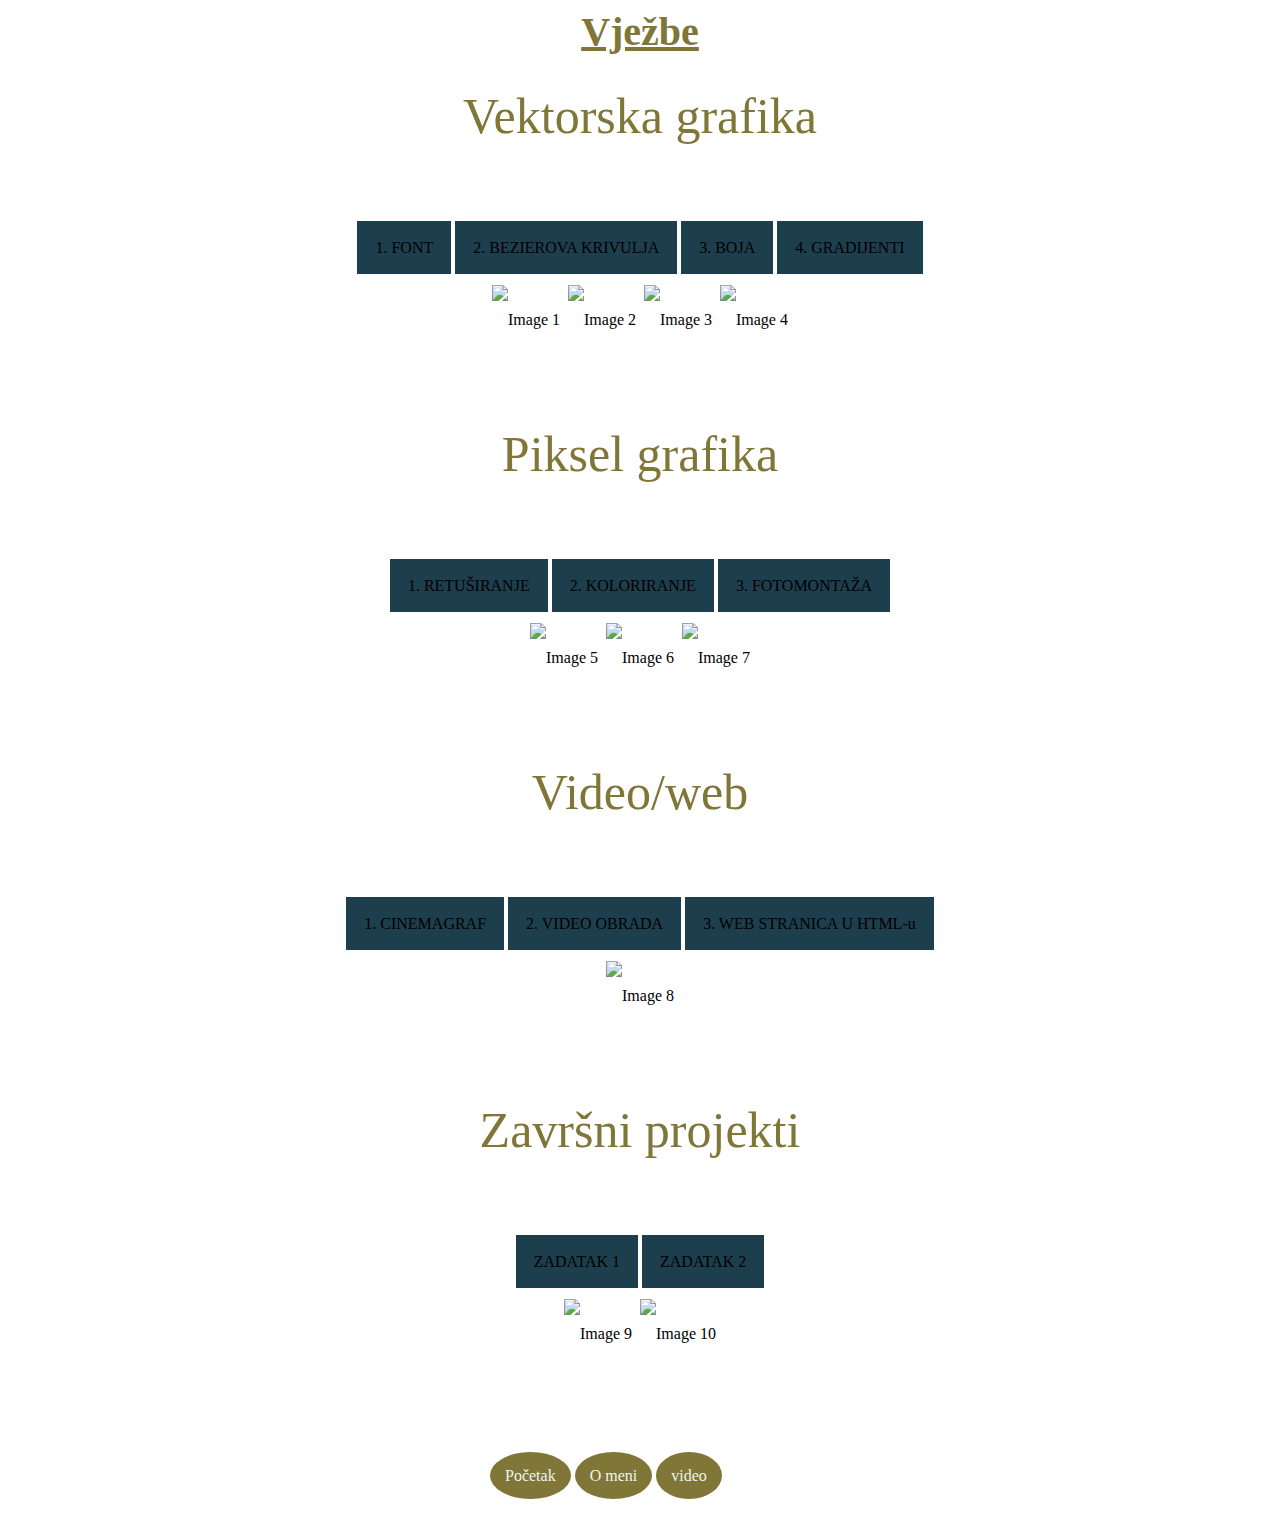
==== vjezbe.html @ 266a5741 "Add files via upload" ====
<!doctype html>
<html>
<head>
<meta charset="utf-8">
<title>Home Page</title>
		<link rel="stylesheet" href="stil.css"/>
<meta charset="utf-8">
<title>vjezbe</title>
	</head>
<body class="pozadina1">
<h3><u>Vježbe</u></h3>
	<p class="link1"; align="justify";> Vektorska grafika </p>
<div class="link2">
	<ul class="ul1">
		<p style="text-align:justify"> 
	    <li class="li1";>1. FONT</li>
		<li class="li1";>2. BEZIEROVA KRIVULJA</li>
		<li class="li1";>3. BOJA</li>
		<li class="li1";>4. GRADIJENTI</li></br>
				<div id="image-container1";>
        <input type="checkbox" id="img1-checkbox">
        <label for="img1-checkbox">
            <img src="zadatci/LorenaCvijaFont.jpg" alt="Image 1">
        </label>
        <input type="checkbox" id="img2-checkbox">
        <label for="img2-checkbox">
            <img src="zadatci/LorenaCvijaVjezba2.jpg" alt="Image 2">
        </label>
        <input type="checkbox" id="img3-checkbox">
        <label for="img3-checkbox">
            <img src="zadatci/LorenaCvijaVjezba3.jpg" alt="Image 3">
        </label>
		<input type="checkbox" id="img4-checkbox">
        <label for="img4-checkbox">
            <img src="zadatci/Bulbasaur.png" alt="Image 4">
		</label>
    </div>
    <div id="clicked-images">
        <ul>
            <li id="img1-label">Image 1</li>
            <li id="img2-label">Image 2</li>
            <li id="img3-label">Image 3</li>
		    <li id="img4-label">Image 4</li>
        </ul>
		</p>
	</ul>
	</div>
		<p class="link1"; align="justify";> Piksel grafika </p>
<div class="link2">
	<ul class="ul1">
		<p style="text-align:justify"> 
	    <li class="li1";>1. RETUŠIRANJE</li>
		<li class="li1";>2. KOLORIRANJE</li>
		<li class="li1";>3. FOTOMONTAŽA</li></br>
				<div id="image-container1";>
        <input type="checkbox" id="img5-checkbox">
        <label for="img5-checkbox">
            <img src="zadatci/Lorena-Cvija-Vjezba-5.png" alt="Image 5">
        </label>
        <input type="checkbox" id="img6-checkbox">
        <label for="img6-checkbox">
            <img src="zadatci/Vjezba 6- Lorena Cvija.jpg" alt="Image 6">
        </label>
        <input type="checkbox" id="img7-checkbox">
        <label for="img7-checkbox">
            <img src="zadatci/Vjezba-7-Lorena Cvija.jpg"zadatci/LorenaCvijaVjezba3.jpg"" alt="Image 7">
        </label>
    </div>
    <div id="clicked-images">
        <ul>
            <li id="img5-label">Image 5</li>
            <li id="img6-label">Image 6</li>
            <li id="img7-label">Image 7</li>
        </ul>
		</p>
	</ul>
	</div>
<p class="link1"; align="justify"> Video/web </p>
<div class="link2">
	<ul class="ul1">
		<p style="text-align:justify"> 
	    <li class="li1";>1. CINEMAGRAF</li>
		<li class="li1";>2. VIDEO OBRADA</li>
		<li class="li1";>3. WEB STRANICA U HTML-u</li></br>
				<div id="image-container1";>
        <input type="checkbox" id="img8-checkbox">
        <label for="img8-checkbox">
            <img src="zadatci/204010-923133932_small.gif" alt="Image 8">
        </label>
    </div>
    <div id="clicked-images">
        <ul>
            <li id="img8-label">Image 8</li>
        </ul>
		</p>
	</ul>
	</div>
		<p class="link1"; align="justify";> Završni projekti </p>
<div class="link2">
	<ul class="ul1">
		<p style="text-align:justify"> 
	    <li class="li1";>ZADATAK 1</li>
		<li class="li1";>ZADATAK 2</li>
				<div id="image-container1";>
        <input type="checkbox" id="img9-checkbox">
        <label for="img9-checkbox">
            <img src="zadatci/Lorena_Cvija_projektni_zadatak1.jpg"zadatci/Lorena-Cvija-Vjezba-5.png"" alt="Image 9">
        </label>
        <input type="checkbox" id="img10-checkbox">
        <label for="img10-checkbox">
            <img src="zadatci/Lorena_Cvija_projektni_zadatak2.jpg"zadatci/Vjezba 6- Lorena Cvija.jpg"" alt="Image 10">
        </label>
    </div>
    <div id="clicked-images">
        <ul>
            <li id="img5-label">Image 9</li>
            <li id="img6-label">Image 10</li>
        </ul>
		</p>
	</ul>
	</div>
	<ul>
		<li class="oval"><a href="index.html">Početak</a></li>
		<li class="oval"><a href="o meni.html">O meni</a></li>
		<li class="oval"><a href="video.html">video</a></li>
</ul>
</body>
</html>
---- stil.css ----
@charset "utf-8";
/* CSS Document */
.pozadina{
	background-image: url("Slike/pozadina.jpg");
	background-size: cover;
}
.pozadina1{
	background-image: url("Slike/pozadina1.jpg");
	background-size: cover;
}
@font-face {
	font-family:"LorenaCvija";
	src: url("font/LorenaCvija.ttf");
}
@font-face {
	font-family:"adelia";
	src: url("font/adelia.otf");
}
h1{
	text-align: center;
	font-family: "LorenaCvija";
	font-size: 80px;
	padding: 20px;
	margin-top: 180px;
	margin-bottom: 2px;
	width: 40;
	color:#1D3E4D;
}
h2{
	text-align: center;
	font-family:"adelia";
	font-size: 15px;
	margin-top: 2px;
	width: 40;
	color:#807637;
}
h3{
	text-align: center;
	font-family:"adelia";
	font-size: 40px;
	margin-top: 2px;
	width: 40;
	color:#807637;
}
h4{
	text-align: center;
	font-family:"adelia";
	font-size: 40px;
	margin-top: 2px;
	width: 40;
	color:#1D3E4D;
}
p {
	text-align: center;
	margin: auto;
	color:#1D3E4D;
	font-family: Segoe, "Segoe UI", "DejaVu Sans", "Trebuchet MS", Verdana, "sans-serif";
	font-size: 20px;
	line-height: 40px;
	padding: 20px;
}
p1 {
	text-align: center;
	margin-left: 50px;
	margin-right: 50px;
	color:#1D3E4D;
	font-family: Segoe, "Segoe UI", "DejaVu Sans", "Trebuchet MS", Verdana, "sans-serif";
	font-size: 20px;
	line-height: 25px;
	padding: 50px;
	width: 50px;
}

	ul {
			padding:20px; 
			margin-left:auto; 
			margin-right:auto;  
			width: 300px;
			} 
	li {	display:inline; 
			background-color:#807637;
			padding:15px;
			border: 2px #ABEECB;
		
		}
	li:active {background-color:#ABEECB;} 
		
	li a {	color:#ECF5F2; 
			font-family: "adelia"; 
		margin:auto;
			}
	li a:link {text-decoration:none;}
	li a:hover {text-decoration:underline;}
.ul1 {
	text-align: center;
	        padding:20px; 
			margin-left:auto; 
			margin-right:auto;  
			width: 1000px;
	line-height: 70px;
			} 
	.li1 {	display:inline; 
			background-color:#1D3E4D;
			padding:18px;
			border: 2px #1D3E4D;
		
		}
.oval {
  height: 40px;
  width: 150px;
  background-color:#807637;
  border-radius: 70%;
}
.container {
  position: relative;
  text-align: center;
  color: white;
}
.centered {
  position: absolute;
  top: 50%;
  left: 50%;
  transform: translate(-50%, -50%);
}
.center {
  margin: auto;
  width: 45%;
  border: 3px #53009D;
  padding: 10px;
}
.center {
  margin: auto;
  width: 45%;
  border: 3px #53009D;
  padding: 10px;
}

#image-container {
    display: flex;
    flex-wrap: wrap;
    gap: 20px;
}

#image-container input[type="checkbox"] {
    display: none;
}

#image-container label {
    cursor: pointer;
    display: inline-block;
    transition: transform 0.3s;
}

#image-container img {
    height: 150px;
    border: 2px solid transparent;
    transition: transform 0.3s, border-color 0.3s;
}

#image-container label:hover img {
    border-color: #007BFF;
}

#image-container input[type="checkbox"]:checked + label img {
    transform: scale(3);
}


#clicked-images ul {
    list-style-type: none;
    padding: 0;
}

#clicked-images li {
    margin: 20px 0;
    font-size: 16px;
    display: none;
}

#image-container input[type="checkbox"]:checked ~ #clicked-images #img1-label,
#image-container input[type="checkbox"]:checked ~ #clicked-images #img2-label,
#image-container input[type="checkbox"]:checked ~ #clicked-images #img3-label {
    display: list-item;
}
.link {
	font-family:"adelia";
color:#807637;
}
.link1 {
	font-family:"LorenaCvija";
color:#807637;
	font-size: 50px;
	padding: 1px;
}
.link2 {
margin: auto;
	width: auto;
	
}
}
#image-container1 {
    display: flex;
    flex-wrap: wrap;
    gap: 20px;
}

#image-container1 input[type="checkbox"] {
    display: none;
}

#image-container1 label {
    cursor: pointer;
    display: inline-block;
    transition: transform 0.3s;
}

#image-container1 img {
    height: 200px;
    border: 2px solid transparent;
    transition: transform 0.3s, border-color 0.3s;
}

#image-container1 label:hover img {
    border-color: #007BFF;
}

#image-container1 input[type="checkbox"]:checked + label img {
    transform: scale(2);
}
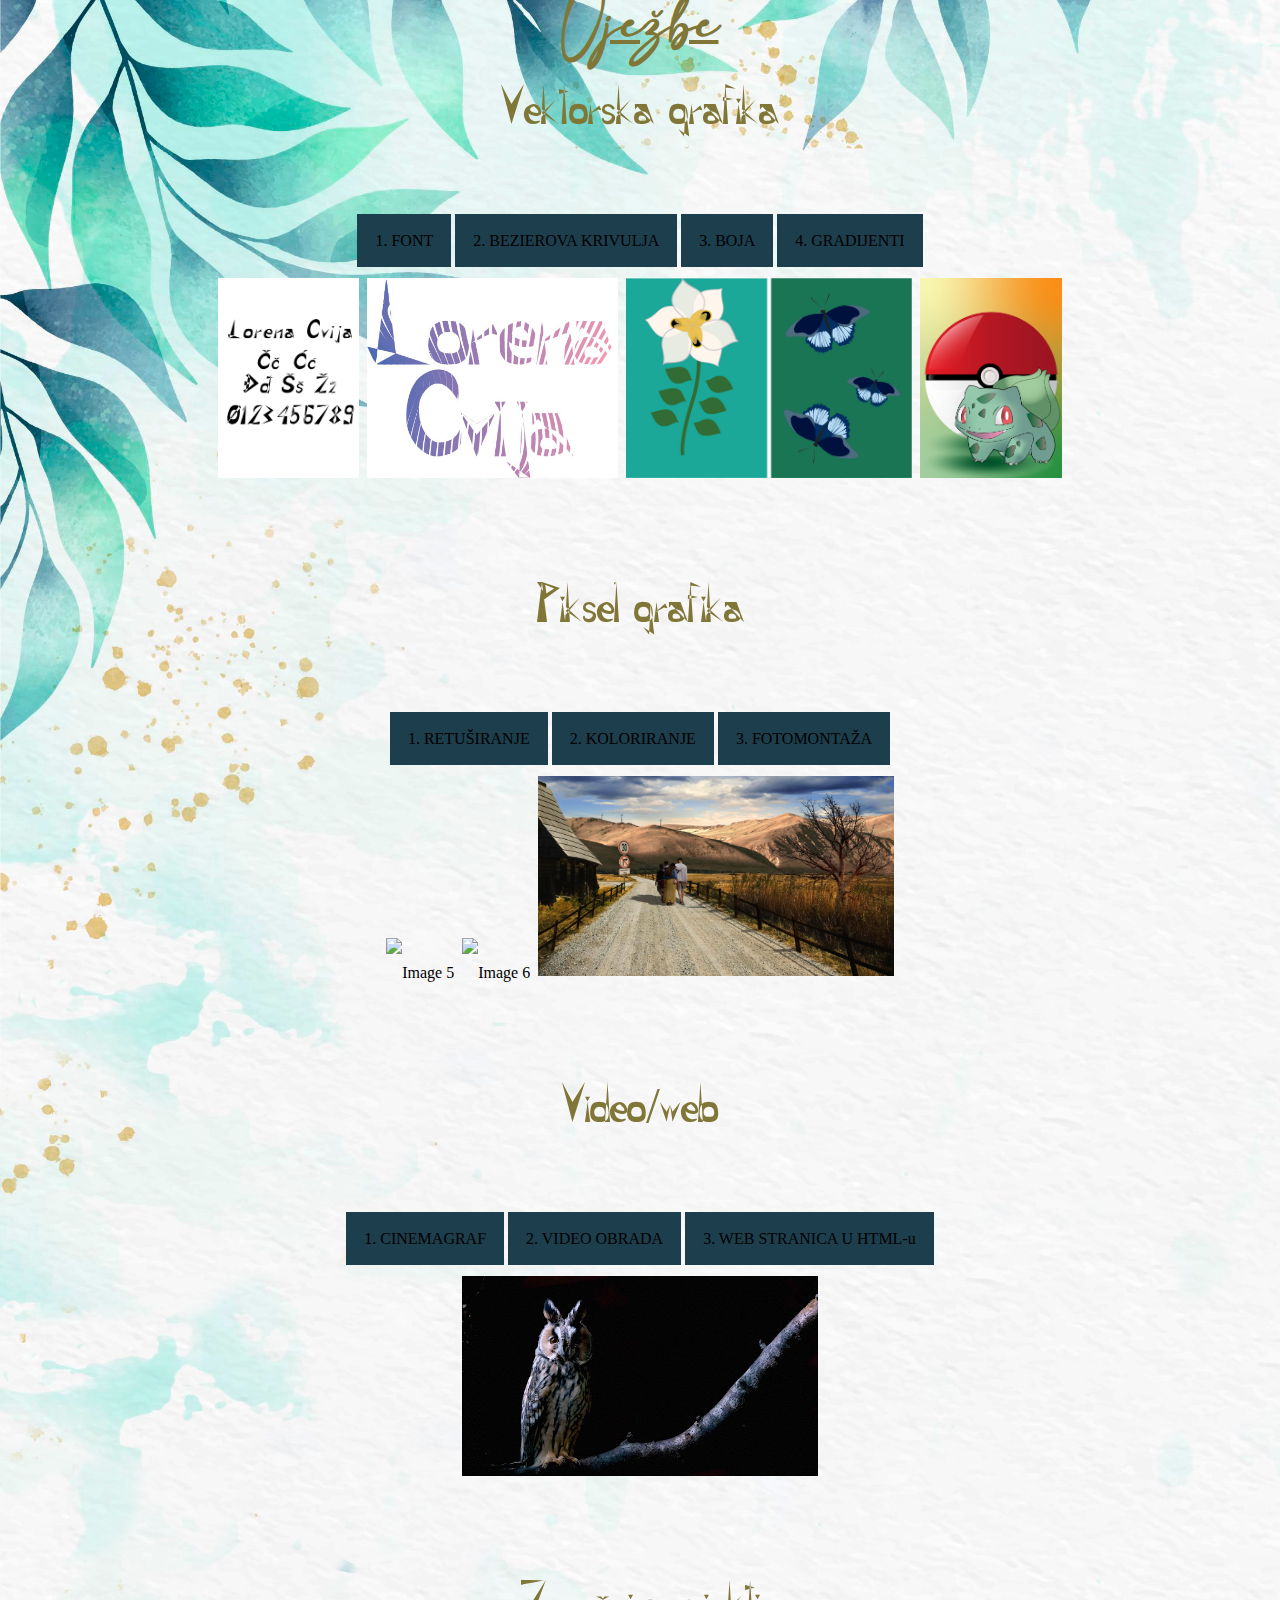
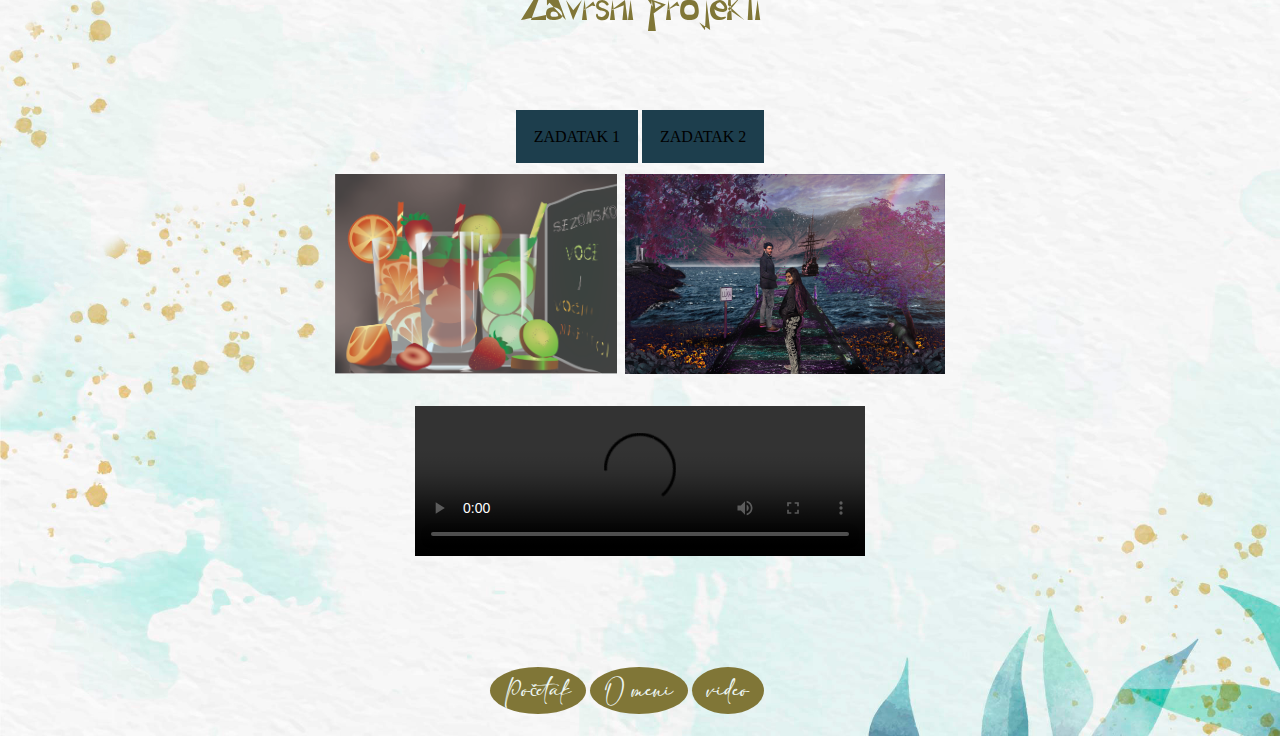
==== commit f7ffaf98: "Update vjezbe.html" ====
--- a/vjezbe.html
+++ b/vjezbe.html
@@ -111,6 +111,9 @@
             <img src="zadatci/Lorena_Cvija_projektni_zadatak2.jpg"zadatci/Vjezba 6- Lorena Cvija.jpg"" alt="Image 10">
         </label>
     </div>
+		<video width="450" height=""controls>
+	<source src="Video/Moj_video_LorenaCvija.mp4" type="video/mp4"/>
+</video>
     <div id="clicked-images">
         <ul>
             <li id="img5-label">Image 9</li>
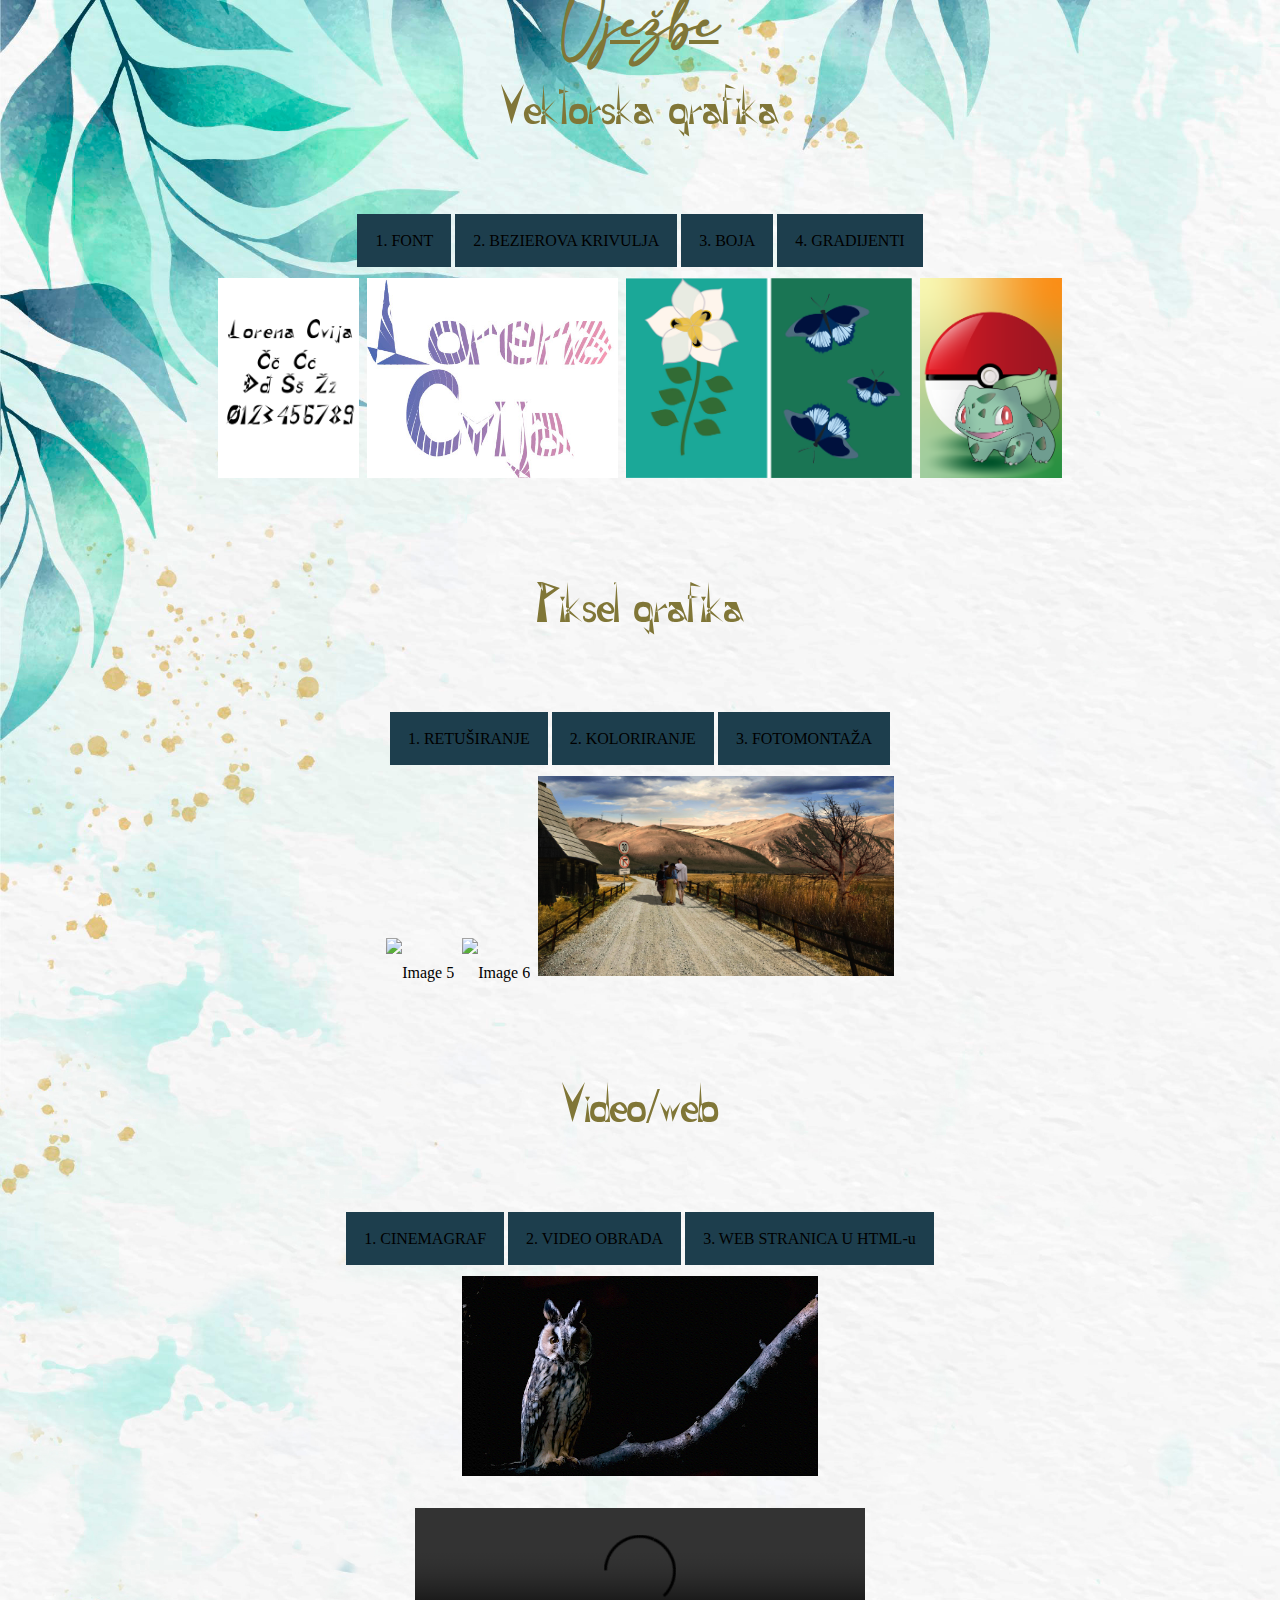
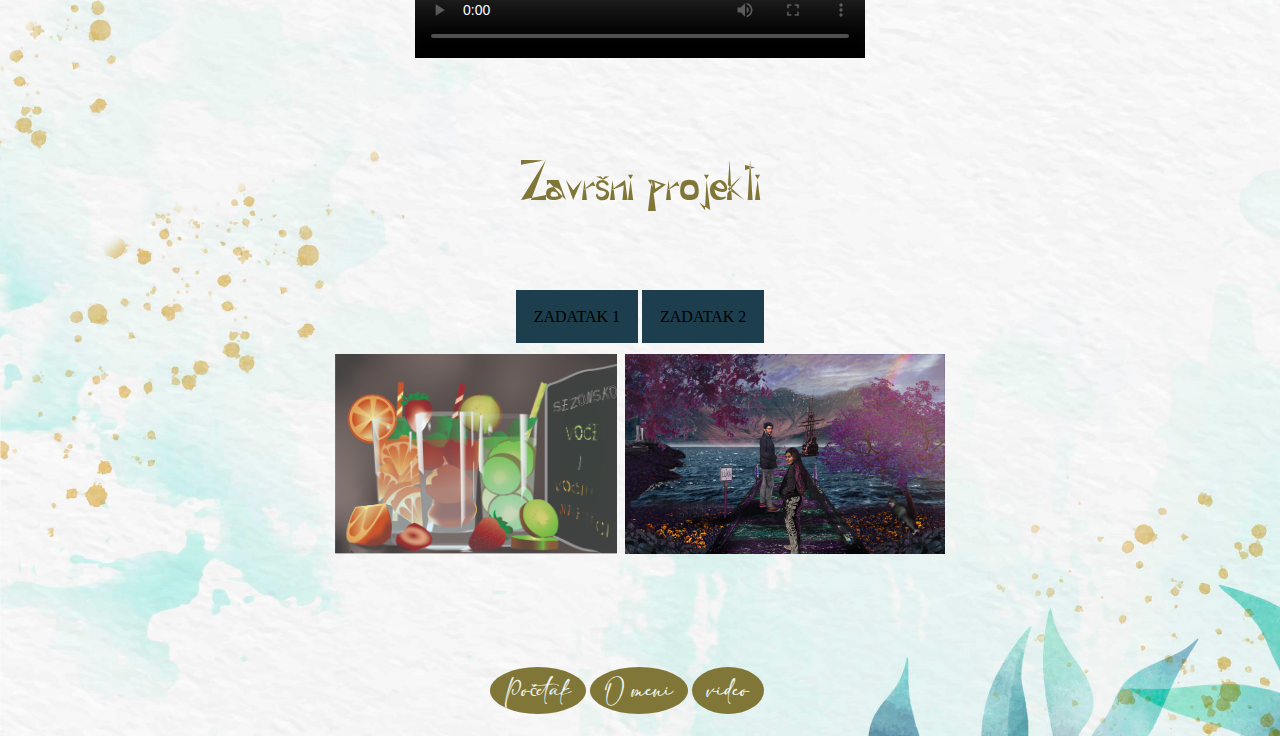
==== commit 82da89eb: "Add files via upload" ====
--- a/vjezbe.html
+++ b/vjezbe.html
@@ -88,6 +88,9 @@
             <img src="zadatci/204010-923133932_small.gif" alt="Image 8">
         </label>
     </div>
+	<video width="450" height=""controls>
+	<source src="Video/Moj_video_LorenaCvija.mp4" type="video/mp4"/>
+</video>
     <div id="clicked-images">
         <ul>
             <li id="img8-label">Image 8</li>
@@ -111,9 +114,6 @@
             <img src="zadatci/Lorena_Cvija_projektni_zadatak2.jpg"zadatci/Vjezba 6- Lorena Cvija.jpg"" alt="Image 10">
         </label>
     </div>
-		<video width="450" height=""controls>
-	<source src="Video/Moj_video_LorenaCvija.mp4" type="video/mp4"/>
-</video>
     <div id="clicked-images">
         <ul>
             <li id="img5-label">Image 9</li>
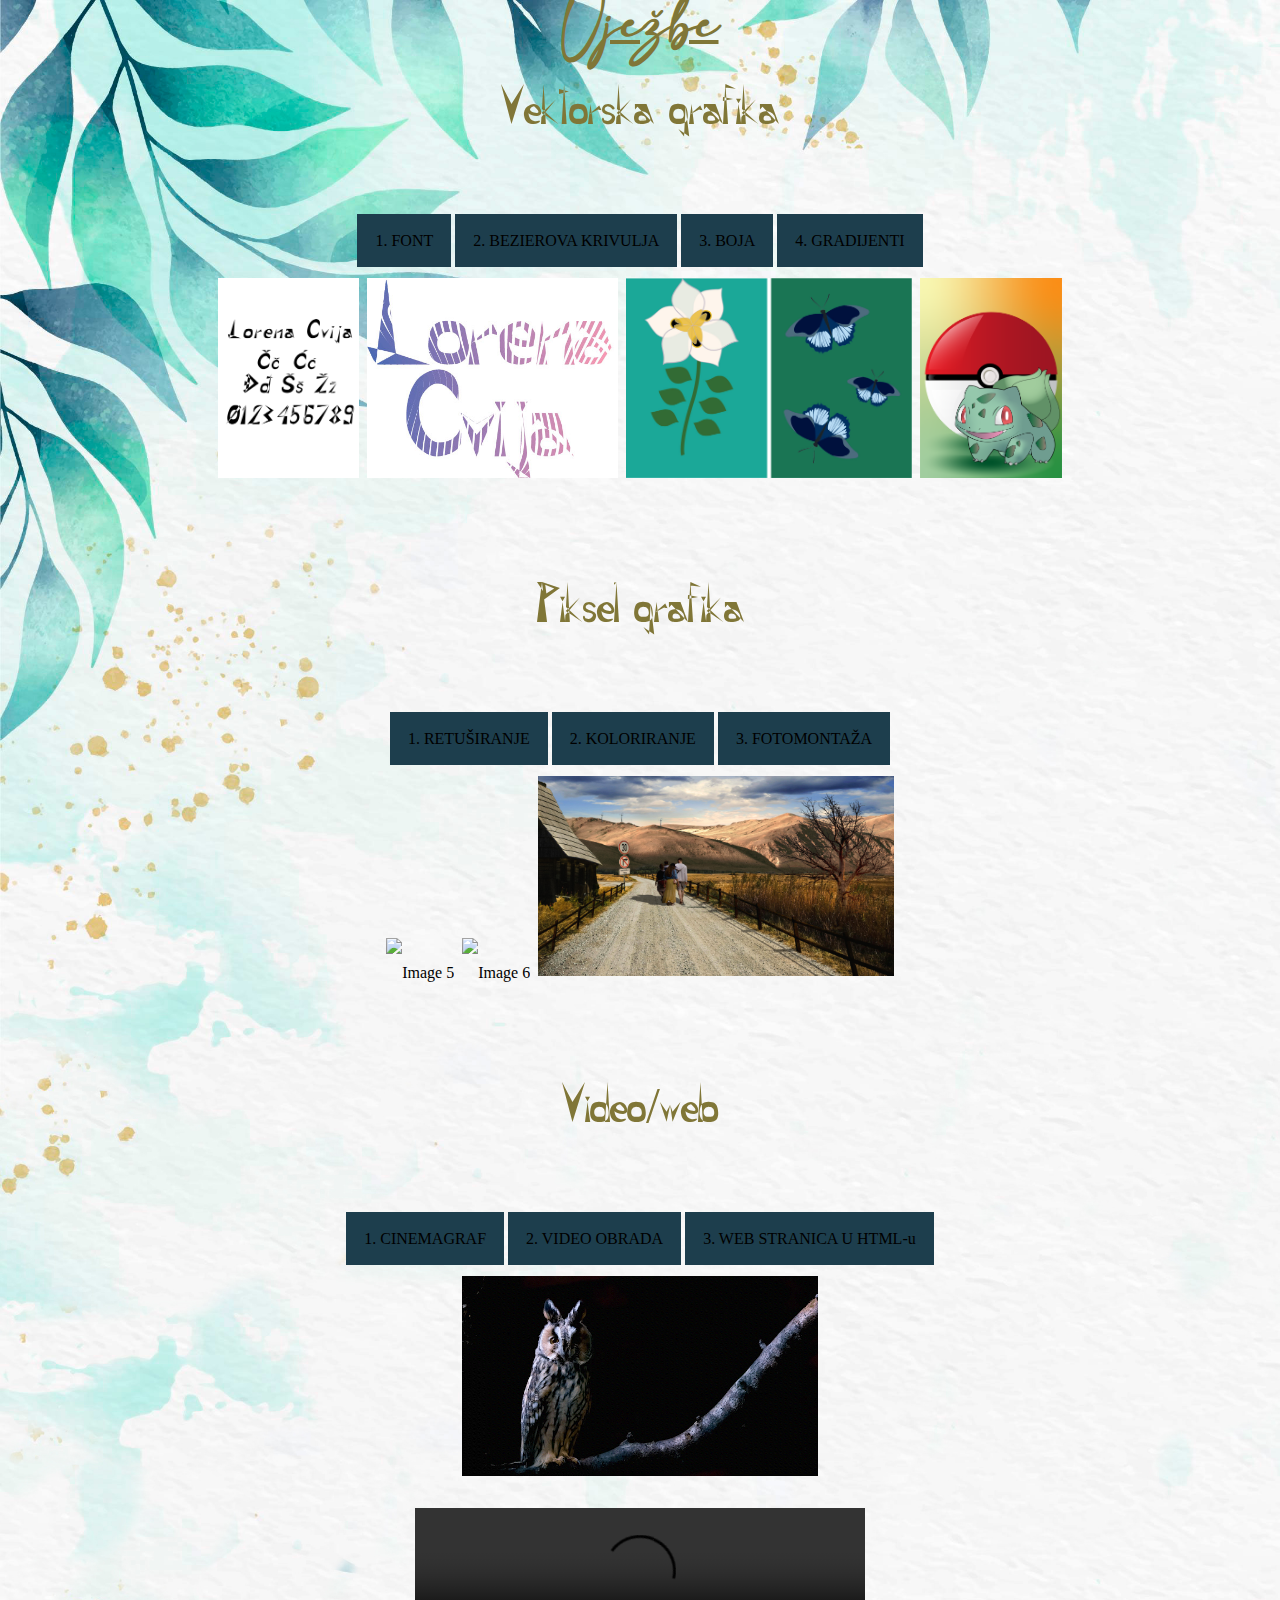
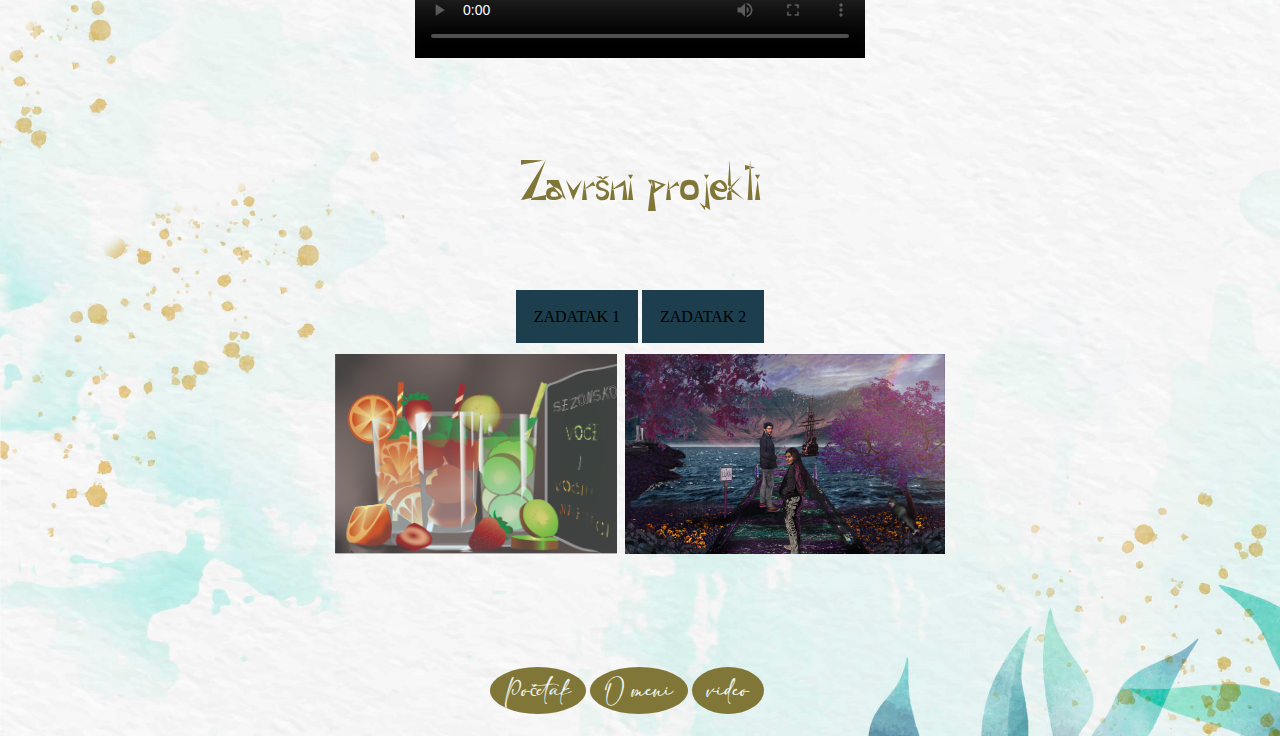
==== commit 4727dbb4: "Update vjezbe.html" ====
--- a/vjezbe.html
+++ b/vjezbe.html
@@ -89,7 +89,7 @@
         </label>
     </div>
 	<video width="450" height=""controls>
-	<source src="Video/Moj_video_LorenaCvija.mp4" type="video/mp4"/>
+	<source src="Moj_video_LorenaCvija.mp4" type="video/mp4"/>
 </video>
     <div id="clicked-images">
         <ul>
